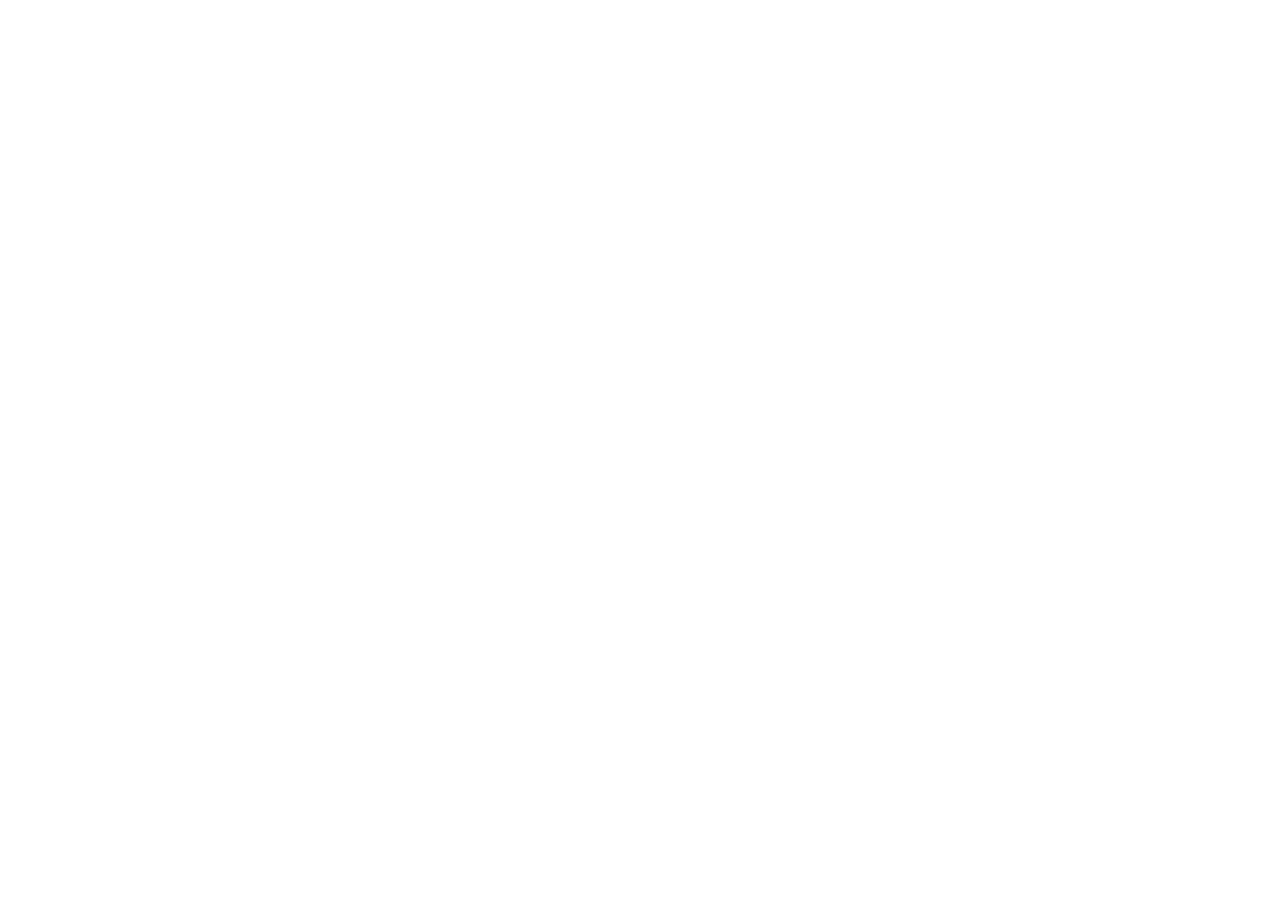
==== index.html @ 51b575a4 "Add files via upload" ====
<!DOCTYPE html>
<html lang="en">
<head>
      <meta name="google-site-verification" content="DuxQyX7RXRY8CChrpbMYSrUmc3bt_smBL58gZCs_ccA" />
    <meta charset="UTF-8">
    <meta name="viewport" content="width=device-width, initial-scale=1.0">
    <title>PPTQ AL MUNAWWAR</title>
</head>
<body>
    <script>
        window.location.href = `https://pptqalmunawwar.github.io/.com/public/html/index.html`;
    </script>
</body>
</html>
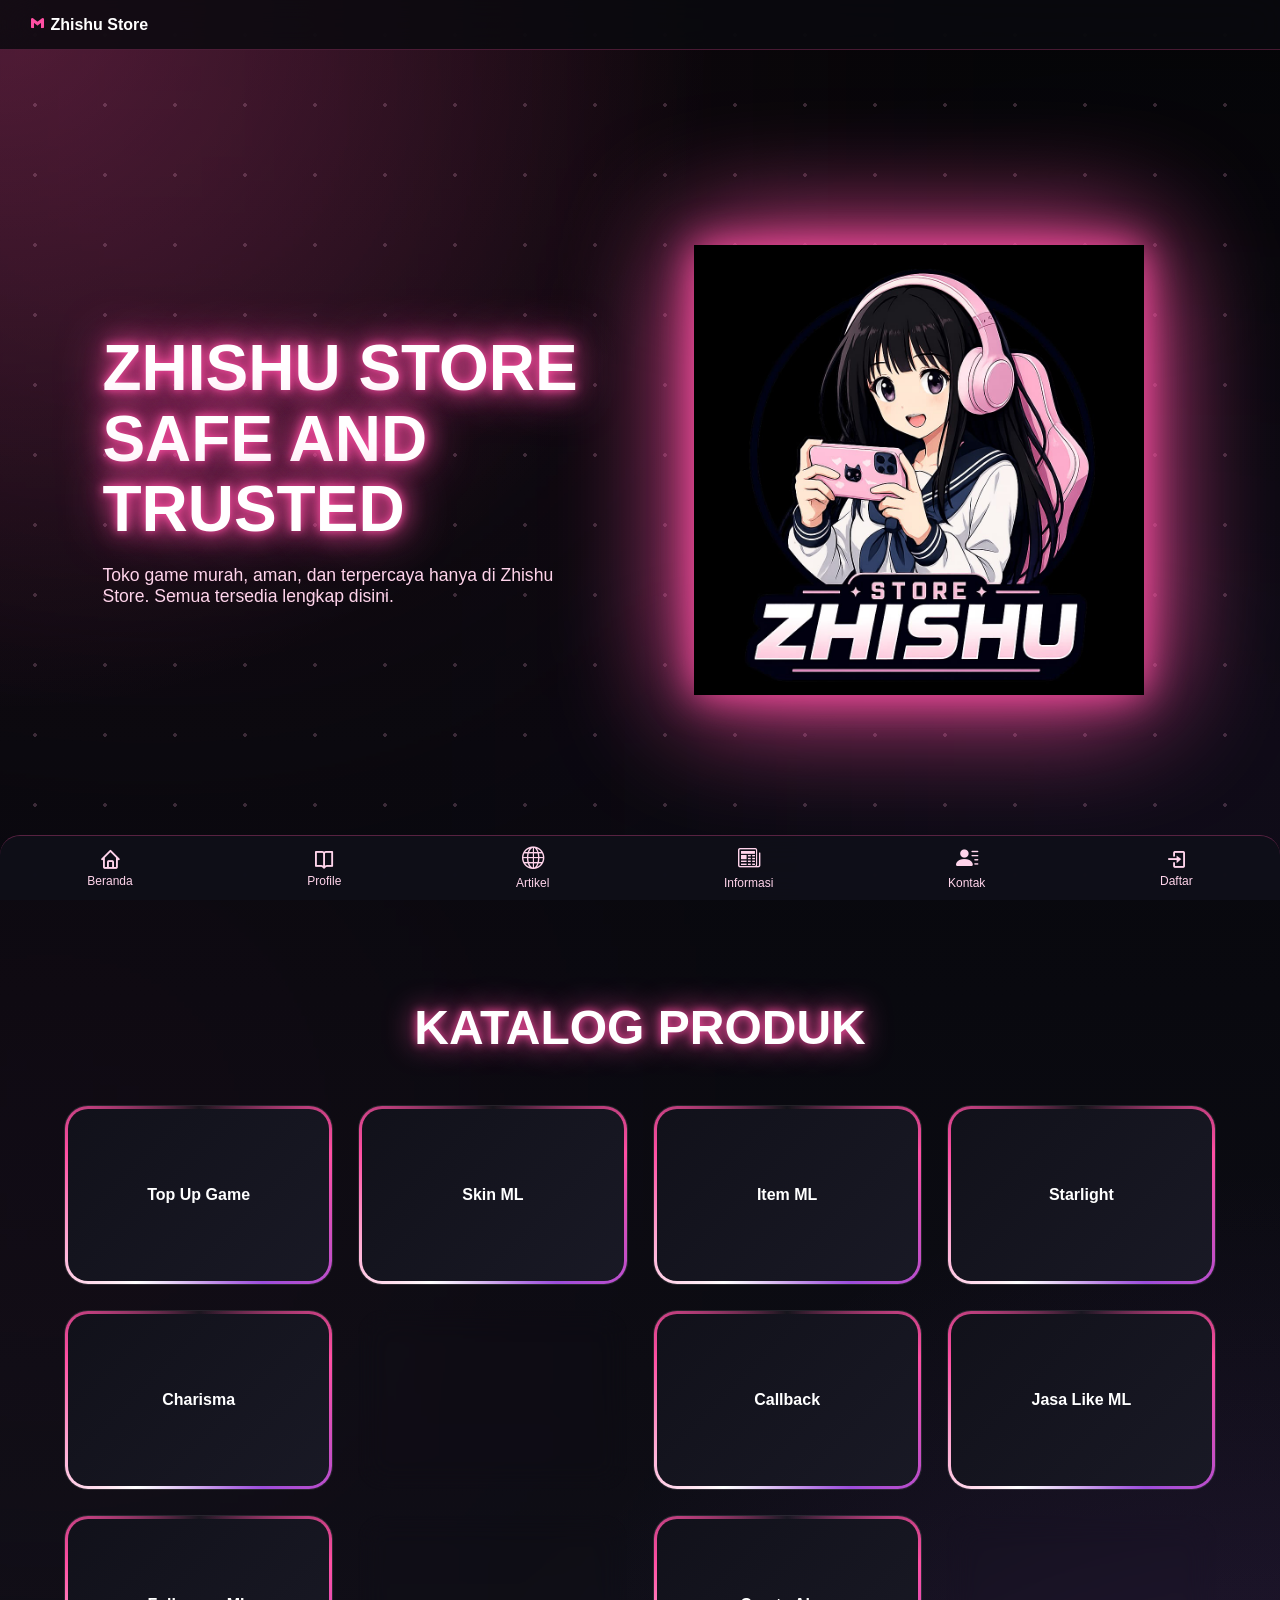
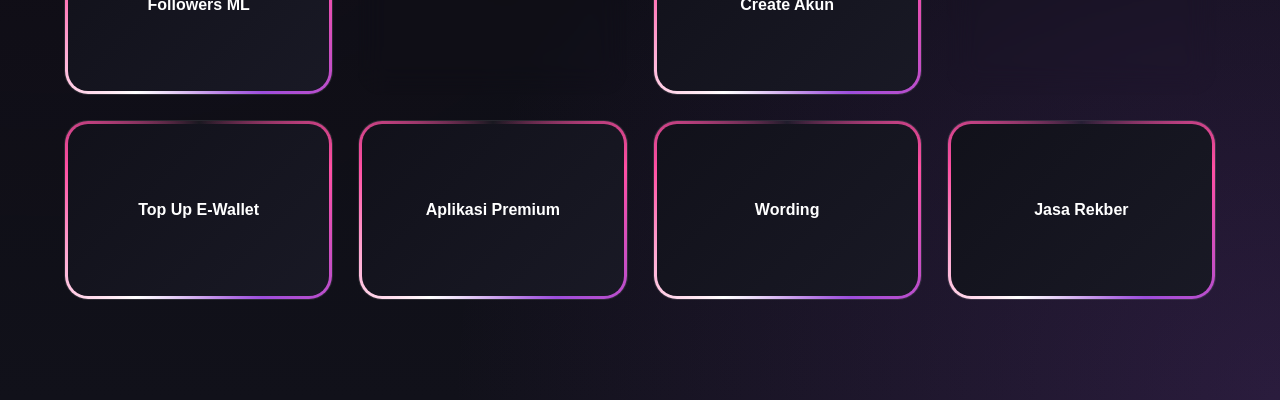
==== commit d5fe4d13: "Update redirect URL in index.html" ====
--- a/index.html
+++ b/index.html
@@ -8,7 +8,7 @@
 </head>
 <body>
     <script>
-        window.location.href = `https://pptqalmunawwar.github.io/.com/public/html/index.html`;
+        window.location.href = `https://hamdan-dev-pixel.github.io/ZhishuStore1/public/html/index.html`;
     </script>
 </body>
 </html>
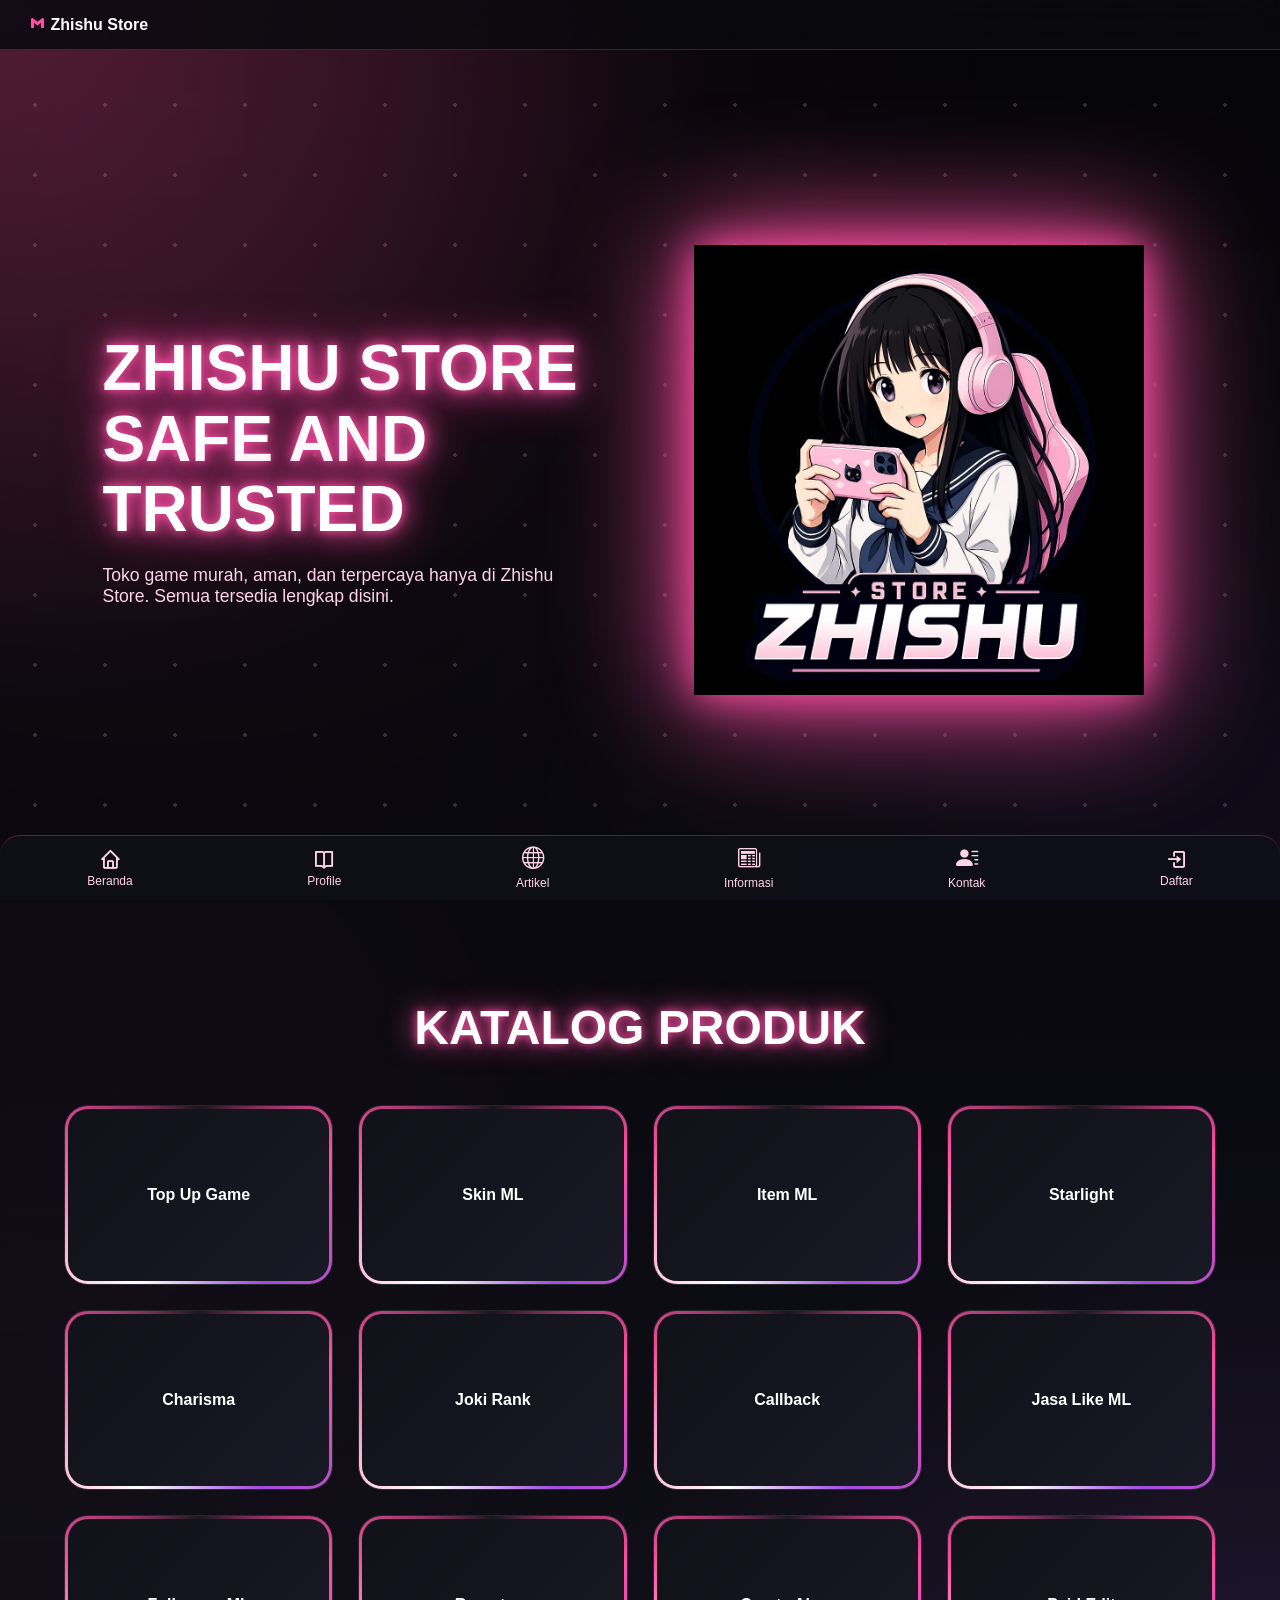
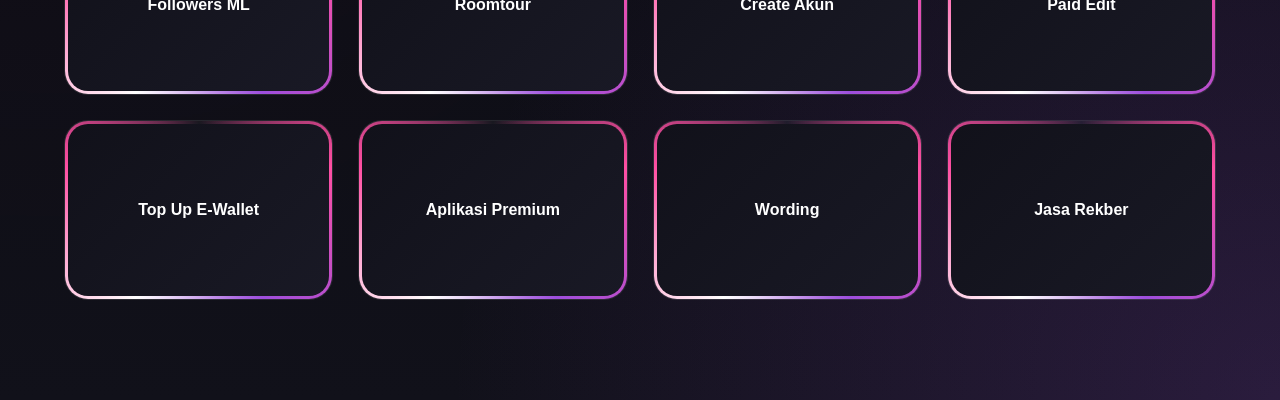
==== commit d7a69385: "Remove Google site verification meta tag Remove Google site verification meta tag from HTML." ====
--- a/index.html
+++ b/index.html
@@ -1,7 +1,6 @@
 <!DOCTYPE html>
 <html lang="en">
 <head>
-      <meta name="google-site-verification" content="DuxQyX7RXRY8CChrpbMYSrUmc3bt_smBL58gZCs_ccA" />
     <meta charset="UTF-8">
     <meta name="viewport" content="width=device-width, initial-scale=1.0">
     <title>PPTQ AL MUNAWWAR</title>
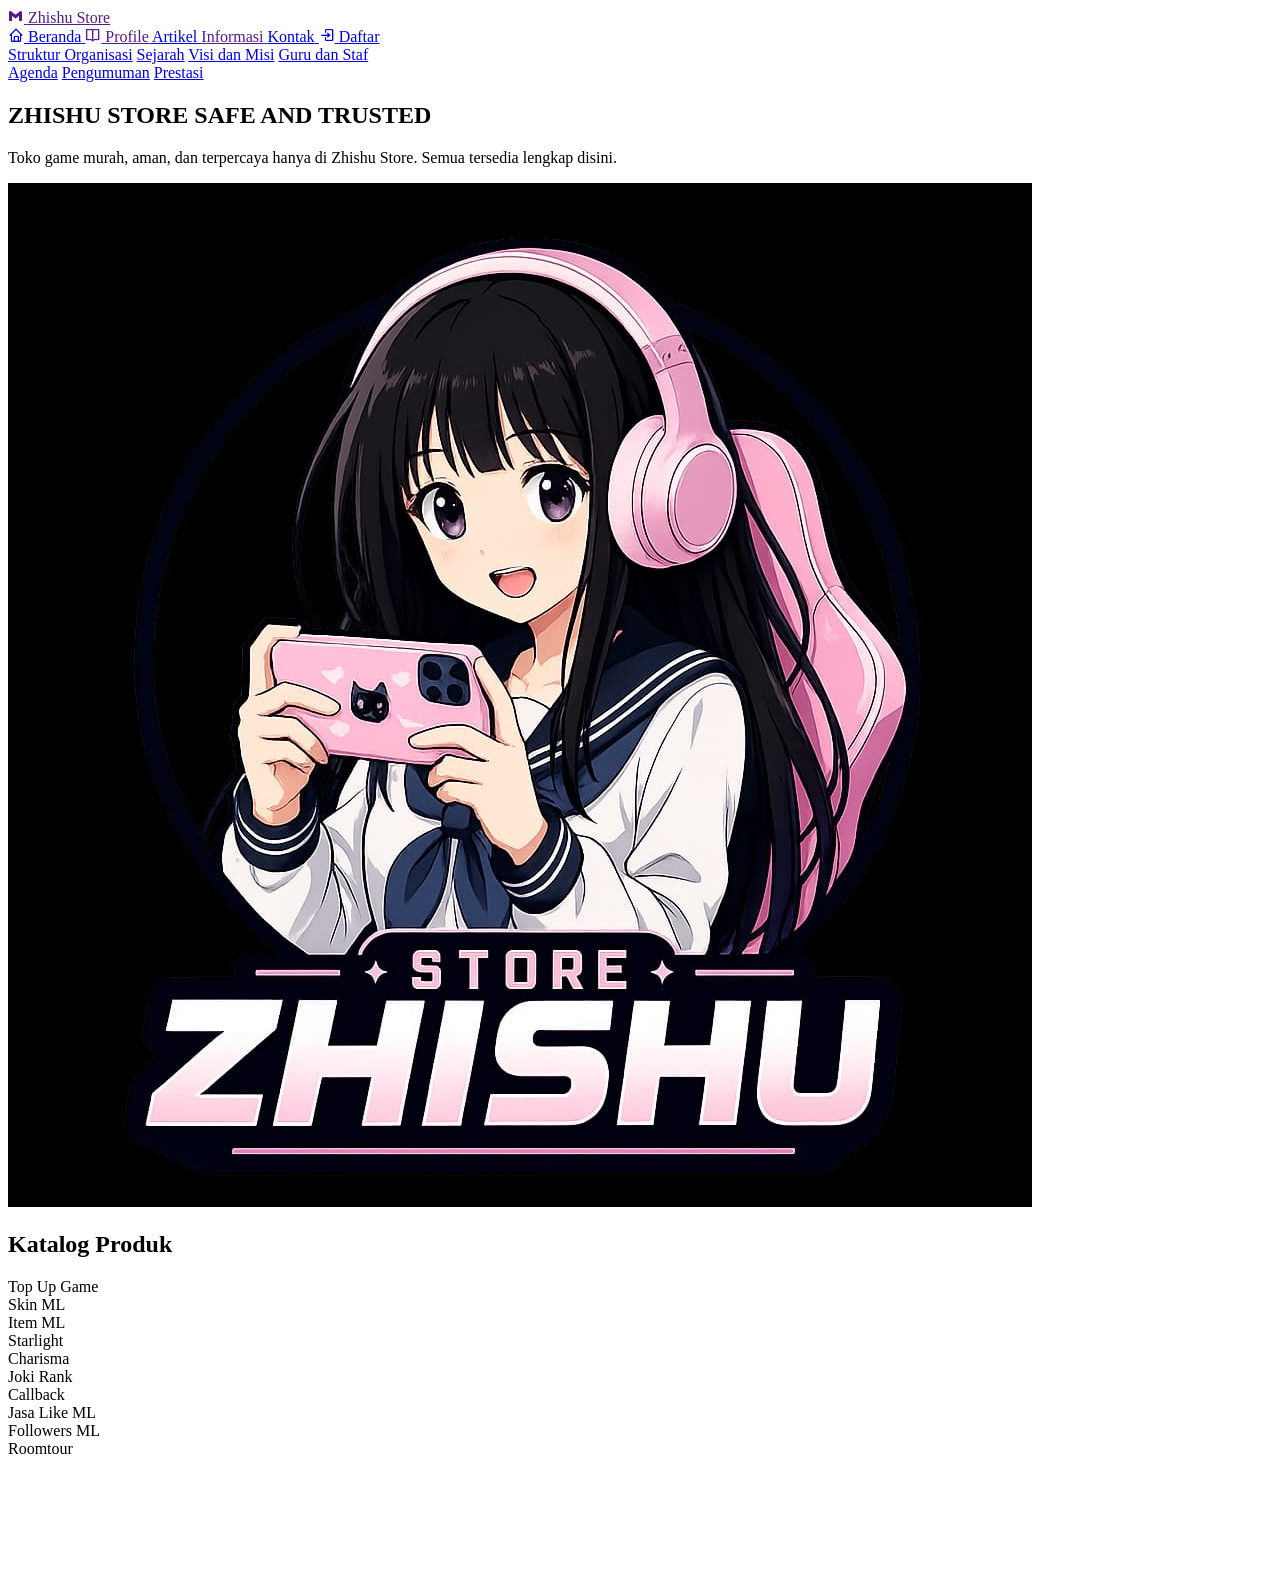
==== commit 7e82a033: "Update index.html" ====
--- a/index.html
+++ b/index.html
@@ -1,13 +1,190 @@
+<!-- Html start -->
 <!DOCTYPE html>
 <html lang="en">
+
 <head>
+    <meta name="google-site-verification" content="DuxQyX7RXRY8CChrpbMYSrUmc3bt_smBL58gZCs_ccA" />
+    <!-- My-site -->
     <meta charset="UTF-8">
     <meta name="viewport" content="width=device-width, initial-scale=1.0">
-    <title>PPTQ AL MUNAWWAR</title>
+    <meta name="description" content="Pondok pesantren tahfidz Al‑Munawwar adalah lembaga pendidikan Islam yang fokus pada hafalan Al-Qur’an dan pembinaan karakter santri.">
+
+    <!-- Box icon cdn -->
+    <link rel="stylesheet" href="https://cdn.jsdelivr.net/npm/boxicons@latest/css/boxicons.min.css">
+    
+
+    <!-- My title -->
+    <title>Zhishu Store</title>
+
+    <!-- AOS Cdn -->
+    <link href="https://cdn.jsdelivr.net/npm/aos@2.3.4/dist/aos.css" rel="stylesheet">
+
+    <!-- Link Css -->
+    <link rel="stylesheet" href="../css/app.css">
+    <link rel="stylesheet" href="../css/style.css">
+
+    <script async src="https://pagead2.googlesyndication.com/pagead/js/adsbygoogle.js?client=ca-pub-1747521992125066"
+     crossorigin="anonymous"></script>
+     
 </head>
+
 <body>
+    <!-- Header -->
+    <header>
+        <!-- contact-head -->
+        <div class="contact-head">
+            <a data-aos="zoom-in" data-aos-duration="400" href="">
+                <i class="bx bxl-gmail"></i>
+                <span>Zhishu Store</span>
+            </a>
+        </div>
+    </header>
+    <!-- header end -->
+
+    <!-- navbar tablet & mobile start -->
+    <div class="navbar-mobile">
+        <nav class="nav-mobile">
+            <a href="#">
+                <i class="bx bx-home"></i>
+                <span>Beranda</span>
+            </a>
+            <a href="" class="nav-profile">
+                <i class="bx bx-book-open"></i>
+                <span>Profile</span>
+            </a>
+            <a href="tambahan/artikel.html">
+                <i class="bi bi-globe"></i>
+                <span>Artikel</span>
+            </a>
+            <a href="" class="nav-info">
+                <i class="bi bi-newspaper"></i>
+                <span>Informasi</span>
+            </a>
+            <a href="tambahan/contact.html">
+                <i class="bi bi-person-lines-fill"></i>
+                <span>Kontak</span>
+            </a>
+            <a href="tambahan/register.html">
+                <i class="bx bx-log-in"></i>
+                <span>Daftar</span>
+            </a>
+        </nav>
+    </div>
+    <!-- navbar tablet & mobile end -->
+
+    <!-- modal-profile start -->
+    <div class="modal-profile">
+        <div class="place">
+            <a href="tambahan/struktur.html">Struktur Organisasi</a>
+            <a href="tambahan/sejarah.html">Sejarah</a>
+            <a href="tambahan/visi.html">Visi dan Misi</a>
+            <a href="tambahan/guru.html">Guru dan Staf</a>
+        </div>
+    </div>
+    <!-- modal-profile end -->
+
+    <!-- modal-info start -->
+    <div class="modal-info">
+        <div class="place">
+            <a href="tambahan/agenda.html">Agenda</a>
+            <a href="tambahan/pengumuman.html">Pengumuman</a>
+            <a href="tambahan/prestasi.html">Prestasi</a>
+        </div>
+    </div>
+    <!-- modal-info end -->
+
+    <!-- content main start -->
+    <main>
+        <!-- beranda start -->
+<section class="beranda">
+    <div class="text">
+        <div class="place-text">
+            <h1 data-aos="fade-up" data-aos-duration="700">
+                ZHISHU STORE SAFE AND TRUSTED
+            </h1>
+
+            <p data-aos="fade-right" data-aos-duration="700">
+                Toko game murah, aman, dan terpercaya hanya di Zhishu Store.
+                Semua tersedia lengkap disini.
+            </p>
+        </div>
+    </div>
+        <!-- Kanan -->
+    <div class="hero-anime" data-aos="fade-left" data-aos-duration="1000">
+        <img src="../../assets/bg/WhatsApp Image 2026-06-01 at 14.04.52.jpeg" alt="Anime Girl">
+    </div>
+</section>
+
+        <!-- tentang kami -->
+        <section class="tentang" id="tentang">
+            <div class="text-tentang">
+                <h1 data-aos="fade-up" data-aos-duration="700">Katalog Produk</h1>
+            </div>
+
+            <!-- program -->
+            <div class="place-tentang">
+                <div data-aos="zoom-in" data-aos-duration="700" class="item">
+                    <span>Top Up Game </span>
+                </div>
+                <div data-aos="zoom-in" data-aos-duration="700" class="item">
+                    <span>Skin ML</span>
+                </div>
+                <div data-aos="zoom-in" data-aos-duration="700" class="item">
+                    <span>Item ML</span>
+                </div>
+                <div data-aos="zoom-in" data-aos-duration="700" class="item">
+                    <span>Starlight</span>
+                </div>
+                <div data-aos="zoom-in" data-aos-duration="700" class="item">
+                    <span>Charisma</span>
+                </div>
+                <div data-aos="zoom-in" data-aos-duration="700" class="item">
+                    <span>Joki Rank</span>
+                </div>
+                <div data-aos="zoom-in" data-aos-duration="700" class="item">
+                    <span>Callback</span>
+                </div>
+                <div data-aos="zoom-in" data-aos-duration="700" class="item">
+                    <span>Jasa Like ML</span>
+                </div>
+                <div data-aos="zoom-in" data-aos-duration="700" class="item">
+                    <span>Followers ML</span>
+                </div>
+                <div data-aos="zoom-in" data-aos-duration="700" class="item">
+                    <span>Roomtour</span>
+                </div>
+                <div data-aos="zoom-in" data-aos-duration="700" class="item">
+                    <span>Create Akun</span>
+                </div>
+                <div data-aos="zoom-in" data-aos-duration="700" class="item">
+                    <span>Paid Edit</span>
+                </div>
+                <div data-aos="zoom-in" data-aos-duration="700" class="item">
+                    <span>Top Up E-Wallet</span>
+                </div>
+                <div data-aos="zoom-in" data-aos-duration="700" class="item">
+                    <span>Aplikasi Premium</span>
+                </div>
+                <div data-aos="zoom-in" data-aos-duration="700" class="item">
+                    <span>Wording</span>
+                </div>
+                <div data-aos="zoom-in" data-aos-duration="700" class="item">
+                    <span>Jasa Rekber</span>
+                </div>
+            </div>            
+        </section>
+    </main>
+    <!-- content main end -->
+
+
+    <!-- Javascript -->
+    <script src="../javascript/script.js"></script>
+    <script src="../javascript/content.js"></script>
+    <script src="https://cdn.jsdelivr.net/npm/aos@2.3.4/dist/aos.js"></script>
     <script>
-        window.location.href = `https://hamdan-dev-pixel.github.io/ZhishuStore1/public/html/index.html`;
+        AOS.init();
     </script>
 </body>
+
 </html>
+<!-- Html end -->
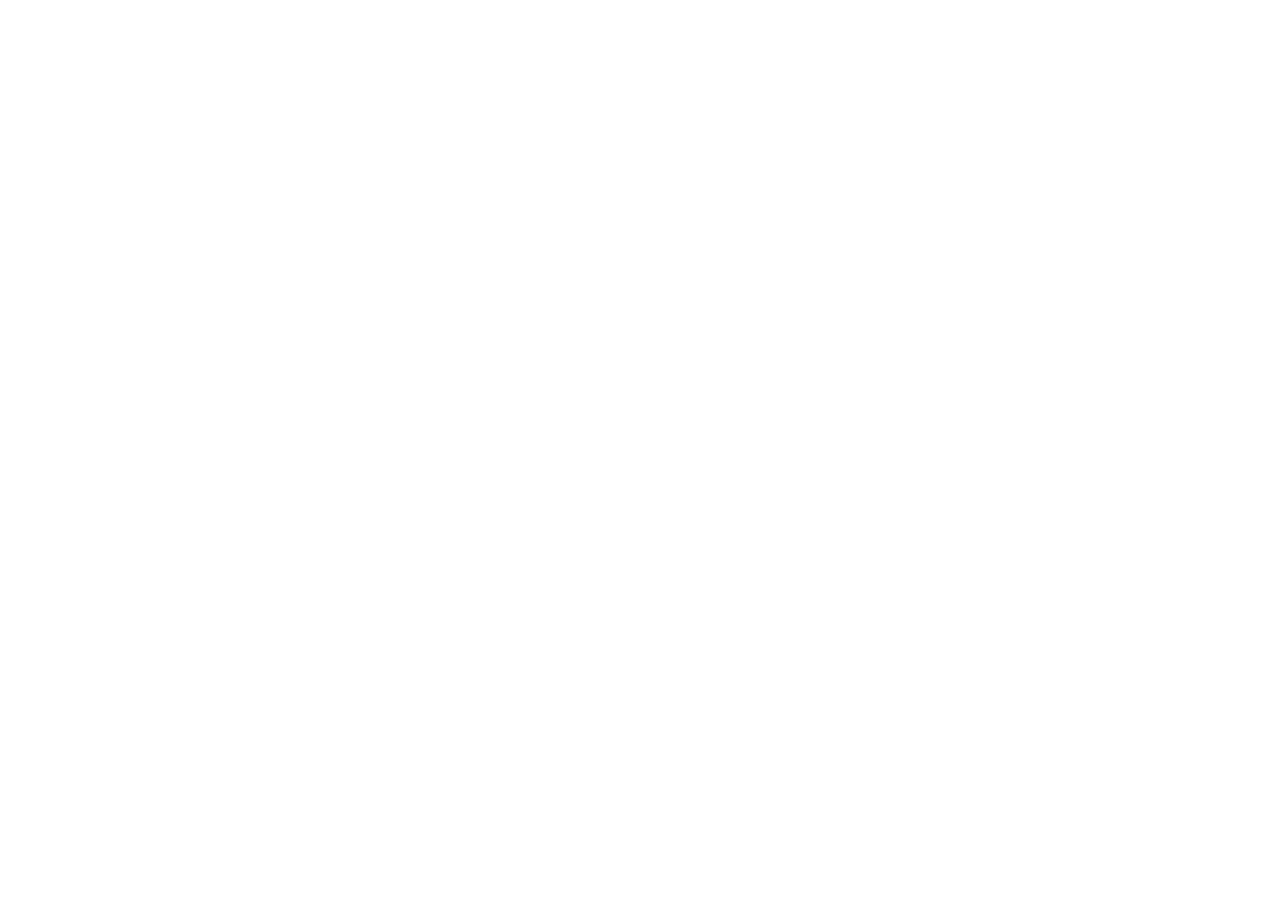
==== commit 02ba5fb6: "Create index.html" ====
--- a/index.html
+++ b/index.html
@@ -1,190 +1,13 @@
-<!-- Html start -->
 <!DOCTYPE html>
 <html lang="en">
-
 <head>
-    <meta name="google-site-verification" content="DuxQyX7RXRY8CChrpbMYSrUmc3bt_smBL58gZCs_ccA" />
-    <!-- My-site -->
     <meta charset="UTF-8">
     <meta name="viewport" content="width=device-width, initial-scale=1.0">
-    <meta name="description" content="Pondok pesantren tahfidz Al‑Munawwar adalah lembaga pendidikan Islam yang fokus pada hafalan Al-Qur’an dan pembinaan karakter santri.">
-
-    <!-- Box icon cdn -->
-    <link rel="stylesheet" href="https://cdn.jsdelivr.net/npm/boxicons@latest/css/boxicons.min.css">
-    
-
-    <!-- My title -->
-    <title>Zhishu Store</title>
-
-    <!-- AOS Cdn -->
-    <link href="https://cdn.jsdelivr.net/npm/aos@2.3.4/dist/aos.css" rel="stylesheet">
-
-    <!-- Link Css -->
-    <link rel="stylesheet" href="../css/app.css">
-    <link rel="stylesheet" href="../css/style.css">
-
-    <script async src="https://pagead2.googlesyndication.com/pagead/js/adsbygoogle.js?client=ca-pub-1747521992125066"
-     crossorigin="anonymous"></script>
-     
+    <title>PPTQ AL MUNAWWAR</title>
 </head>
-
 <body>
-    <!-- Header -->
-    <header>
-        <!-- contact-head -->
-        <div class="contact-head">
-            <a data-aos="zoom-in" data-aos-duration="400" href="">
-                <i class="bx bxl-gmail"></i>
-                <span>Zhishu Store</span>
-            </a>
-        </div>
-    </header>
-    <!-- header end -->
-
-    <!-- navbar tablet & mobile start -->
-    <div class="navbar-mobile">
-        <nav class="nav-mobile">
-            <a href="#">
-                <i class="bx bx-home"></i>
-                <span>Beranda</span>
-            </a>
-            <a href="" class="nav-profile">
-                <i class="bx bx-book-open"></i>
-                <span>Profile</span>
-            </a>
-            <a href="tambahan/artikel.html">
-                <i class="bi bi-globe"></i>
-                <span>Artikel</span>
-            </a>
-            <a href="" class="nav-info">
-                <i class="bi bi-newspaper"></i>
-                <span>Informasi</span>
-            </a>
-            <a href="tambahan/contact.html">
-                <i class="bi bi-person-lines-fill"></i>
-                <span>Kontak</span>
-            </a>
-            <a href="tambahan/register.html">
-                <i class="bx bx-log-in"></i>
-                <span>Daftar</span>
-            </a>
-        </nav>
-    </div>
-    <!-- navbar tablet & mobile end -->
-
-    <!-- modal-profile start -->
-    <div class="modal-profile">
-        <div class="place">
-            <a href="tambahan/struktur.html">Struktur Organisasi</a>
-            <a href="tambahan/sejarah.html">Sejarah</a>
-            <a href="tambahan/visi.html">Visi dan Misi</a>
-            <a href="tambahan/guru.html">Guru dan Staf</a>
-        </div>
-    </div>
-    <!-- modal-profile end -->
-
-    <!-- modal-info start -->
-    <div class="modal-info">
-        <div class="place">
-            <a href="tambahan/agenda.html">Agenda</a>
-            <a href="tambahan/pengumuman.html">Pengumuman</a>
-            <a href="tambahan/prestasi.html">Prestasi</a>
-        </div>
-    </div>
-    <!-- modal-info end -->
-
-    <!-- content main start -->
-    <main>
-        <!-- beranda start -->
-<section class="beranda">
-    <div class="text">
-        <div class="place-text">
-            <h1 data-aos="fade-up" data-aos-duration="700">
-                ZHISHU STORE SAFE AND TRUSTED
-            </h1>
-
-            <p data-aos="fade-right" data-aos-duration="700">
-                Toko game murah, aman, dan terpercaya hanya di Zhishu Store.
-                Semua tersedia lengkap disini.
-            </p>
-        </div>
-    </div>
-        <!-- Kanan -->
-    <div class="hero-anime" data-aos="fade-left" data-aos-duration="1000">
-        <img src="../../assets/bg/WhatsApp Image 2026-06-01 at 14.04.52.jpeg" alt="Anime Girl">
-    </div>
-</section>
-
-        <!-- tentang kami -->
-        <section class="tentang" id="tentang">
-            <div class="text-tentang">
-                <h1 data-aos="fade-up" data-aos-duration="700">Katalog Produk</h1>
-            </div>
-
-            <!-- program -->
-            <div class="place-tentang">
-                <div data-aos="zoom-in" data-aos-duration="700" class="item">
-                    <span>Top Up Game </span>
-                </div>
-                <div data-aos="zoom-in" data-aos-duration="700" class="item">
-                    <span>Skin ML</span>
-                </div>
-                <div data-aos="zoom-in" data-aos-duration="700" class="item">
-                    <span>Item ML</span>
-                </div>
-                <div data-aos="zoom-in" data-aos-duration="700" class="item">
-                    <span>Starlight</span>
-                </div>
-                <div data-aos="zoom-in" data-aos-duration="700" class="item">
-                    <span>Charisma</span>
-                </div>
-                <div data-aos="zoom-in" data-aos-duration="700" class="item">
-                    <span>Joki Rank</span>
-                </div>
-                <div data-aos="zoom-in" data-aos-duration="700" class="item">
-                    <span>Callback</span>
-                </div>
-                <div data-aos="zoom-in" data-aos-duration="700" class="item">
-                    <span>Jasa Like ML</span>
-                </div>
-                <div data-aos="zoom-in" data-aos-duration="700" class="item">
-                    <span>Followers ML</span>
-                </div>
-                <div data-aos="zoom-in" data-aos-duration="700" class="item">
-                    <span>Roomtour</span>
-                </div>
-                <div data-aos="zoom-in" data-aos-duration="700" class="item">
-                    <span>Create Akun</span>
-                </div>
-                <div data-aos="zoom-in" data-aos-duration="700" class="item">
-                    <span>Paid Edit</span>
-                </div>
-                <div data-aos="zoom-in" data-aos-duration="700" class="item">
-                    <span>Top Up E-Wallet</span>
-                </div>
-                <div data-aos="zoom-in" data-aos-duration="700" class="item">
-                    <span>Aplikasi Premium</span>
-                </div>
-                <div data-aos="zoom-in" data-aos-duration="700" class="item">
-                    <span>Wording</span>
-                </div>
-                <div data-aos="zoom-in" data-aos-duration="700" class="item">
-                    <span>Jasa Rekber</span>
-                </div>
-            </div>            
-        </section>
-    </main>
-    <!-- content main end -->
-
-
-    <!-- Javascript -->
-    <script src="../javascript/script.js"></script>
-    <script src="../javascript/content.js"></script>
-    <script src="https://cdn.jsdelivr.net/npm/aos@2.3.4/dist/aos.js"></script>
     <script>
-        AOS.init();
+        window.location.href = `https://zhishustore1.github.io/.com/public/html/index.html`;
     </script>
 </body>
-
 </html>
-<!-- Html end -->
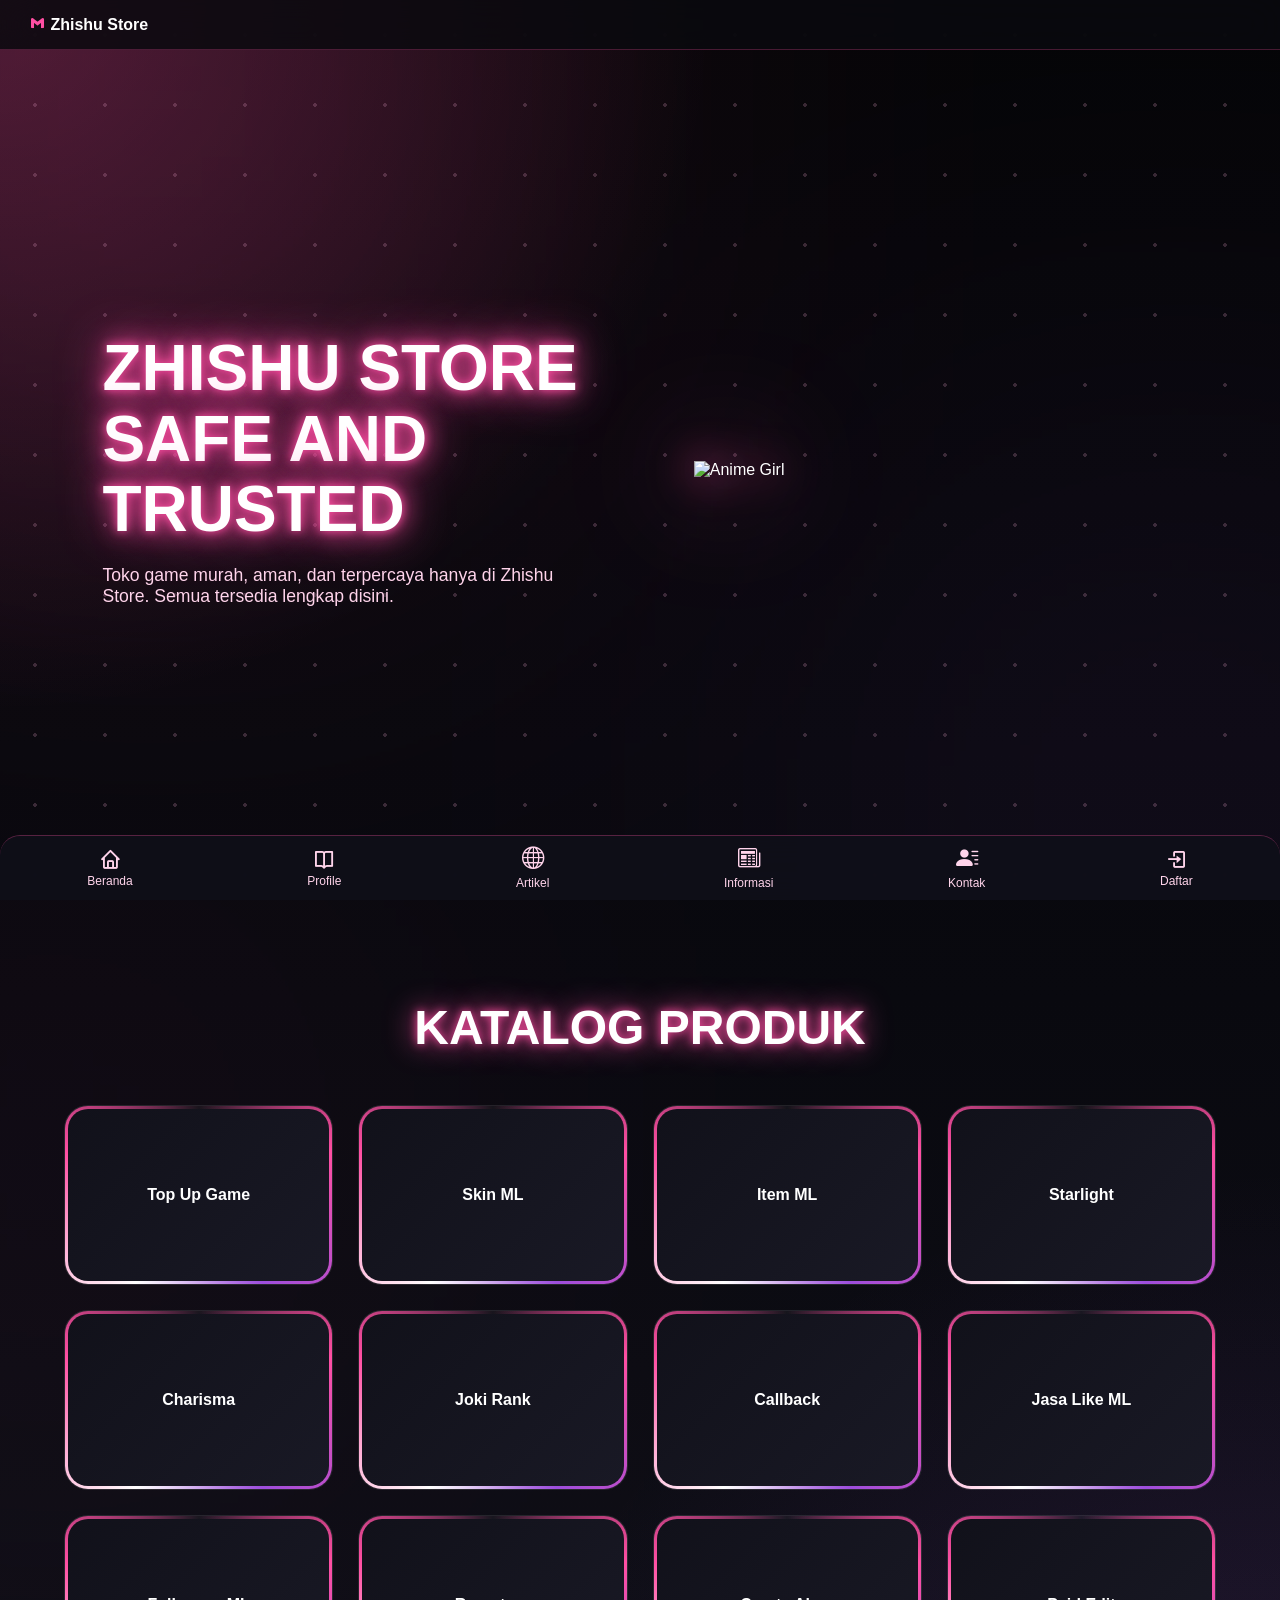
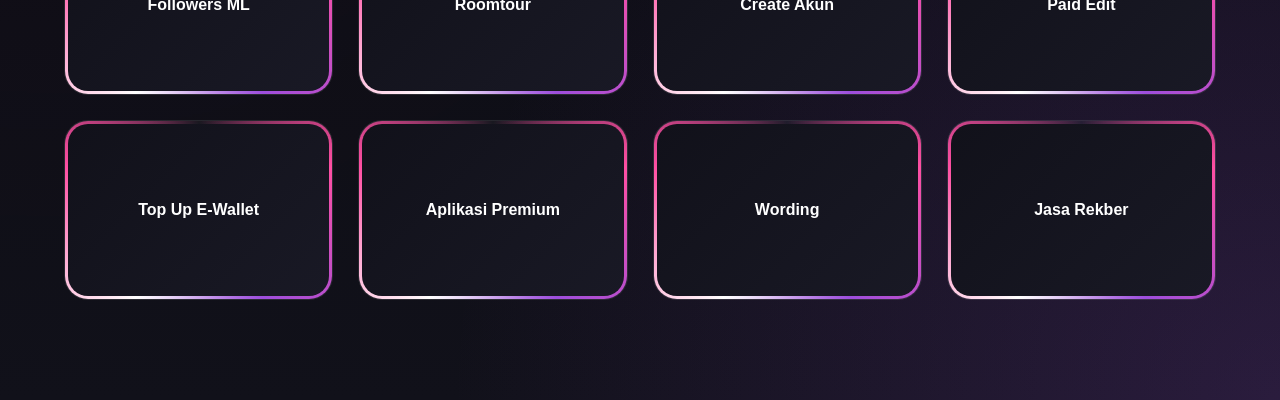
==== commit b60c627a: "Update index.html" ====
--- a/index.html
+++ b/index.html
@@ -7,7 +7,7 @@
 </head>
 <body>
     <script>
-        window.location.href = `https://zhishustore1.github.io/.com/public/html/index.html`;
+        window.location.href = `https://hamdan-dev-pixel.github.io/ZhishuStore1/public/html/index.html`;
     </script>
 </body>
 </html>
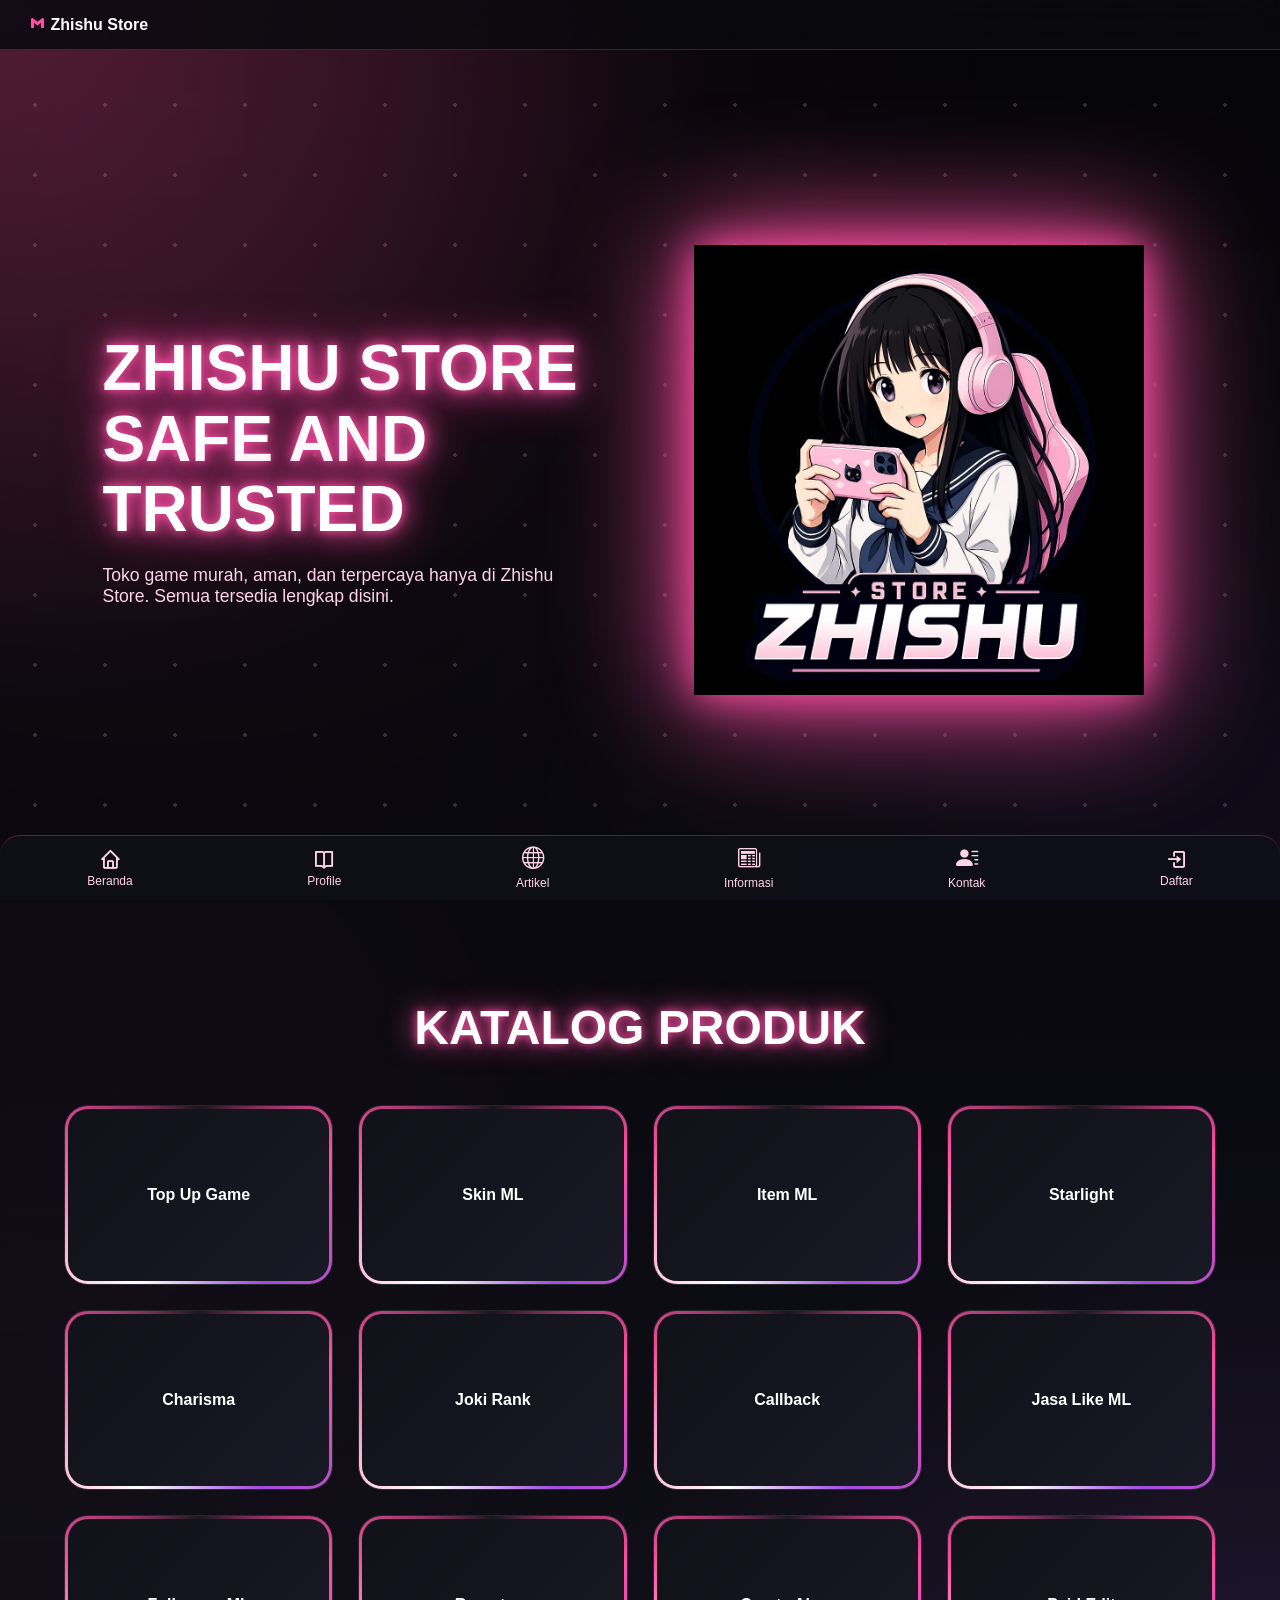
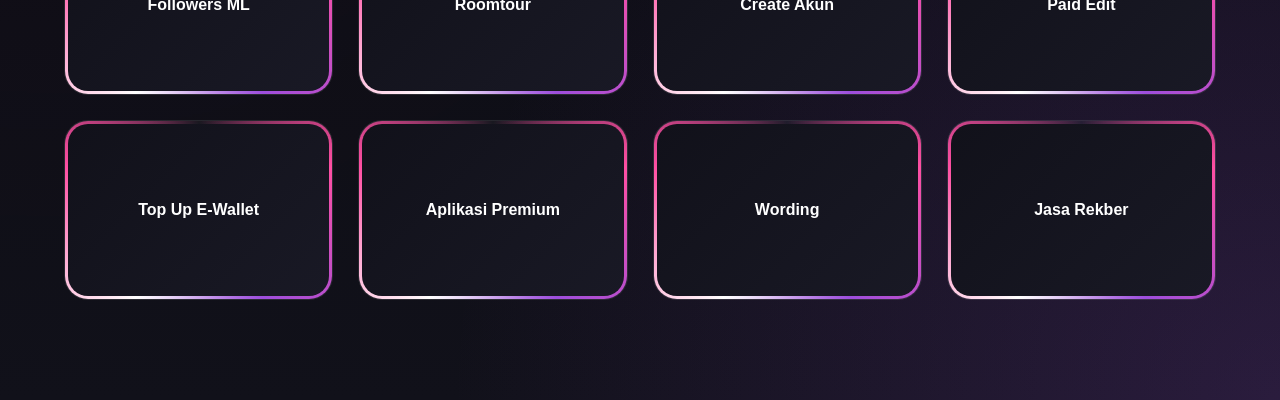
==== commit f6411226: "Change title from 'PPTQ AL MUNAWWAR' to 'Zhishustore'" ====
--- a/index.html
+++ b/index.html
@@ -3,7 +3,7 @@
 <head>
     <meta charset="UTF-8">
     <meta name="viewport" content="width=device-width, initial-scale=1.0">
-    <title>PPTQ AL MUNAWWAR</title>
+    <title>Zhishustore</title>
 </head>
 <body>
     <script>
